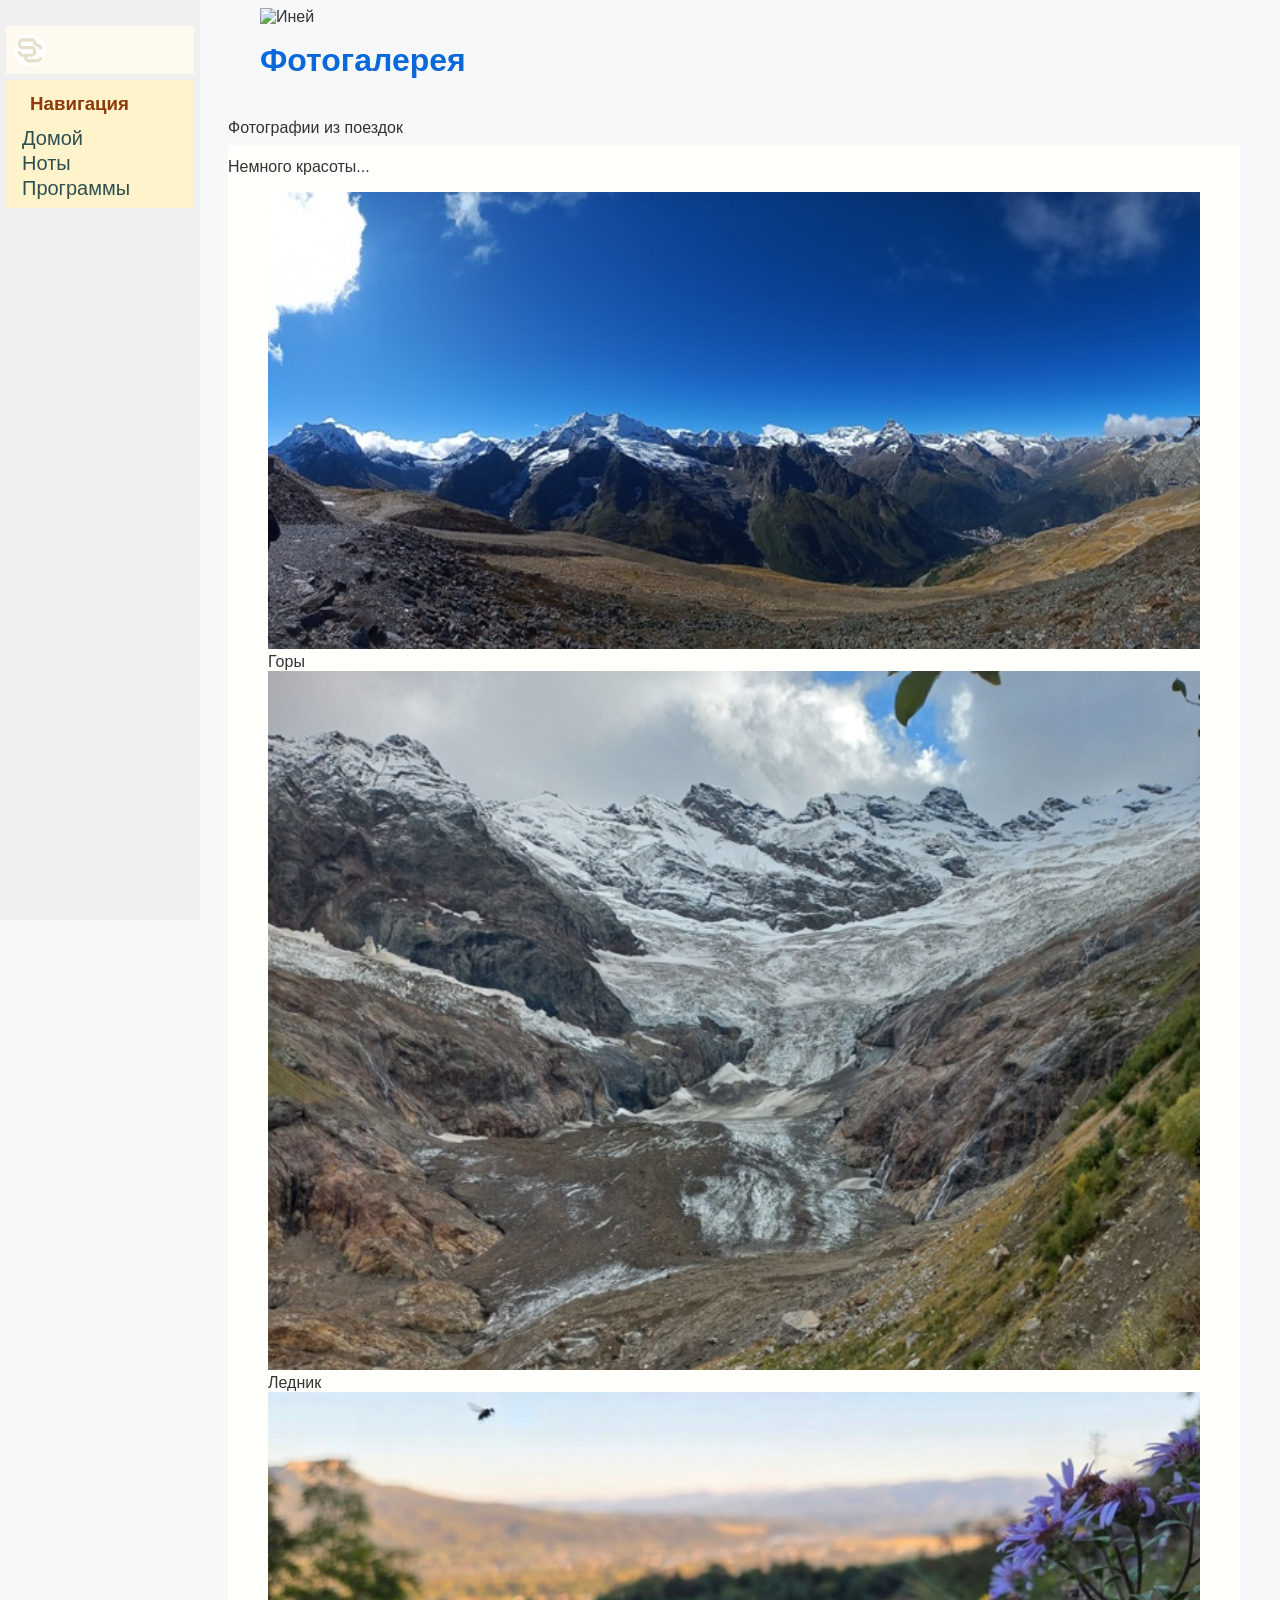
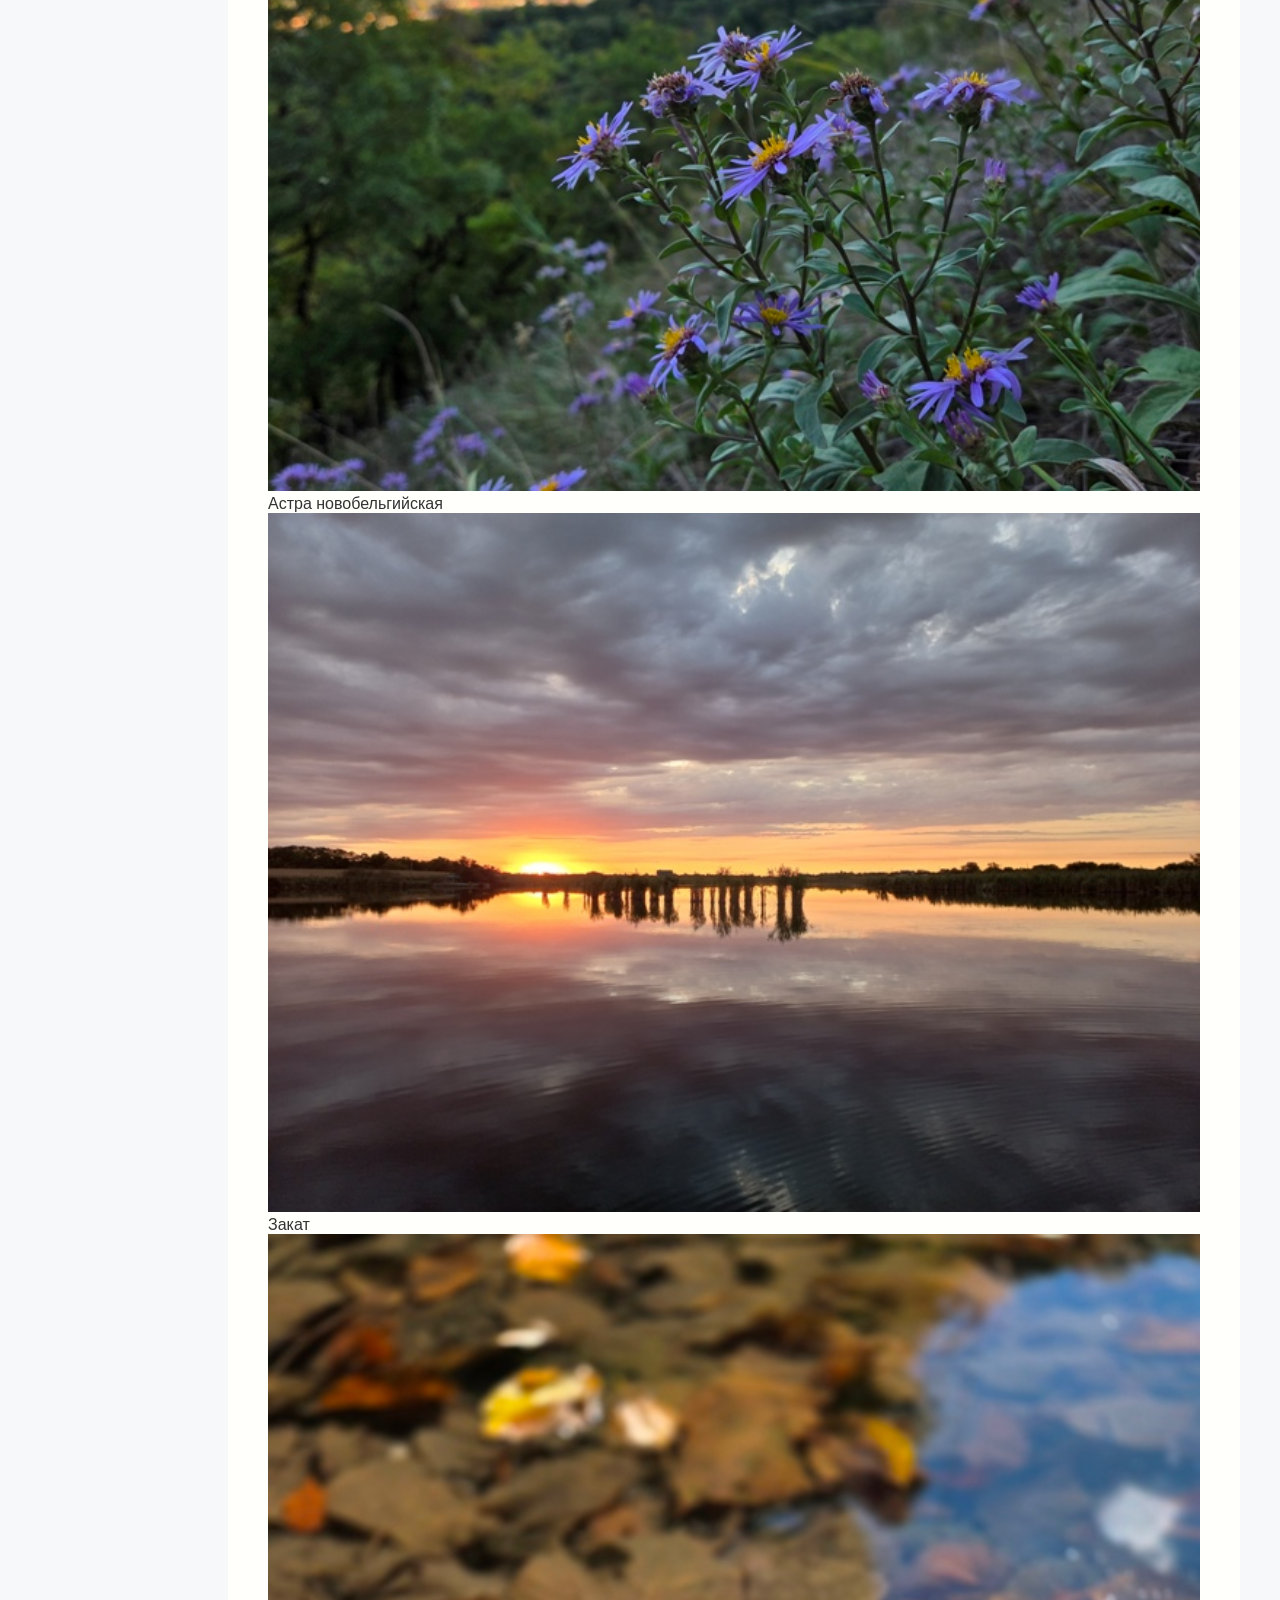
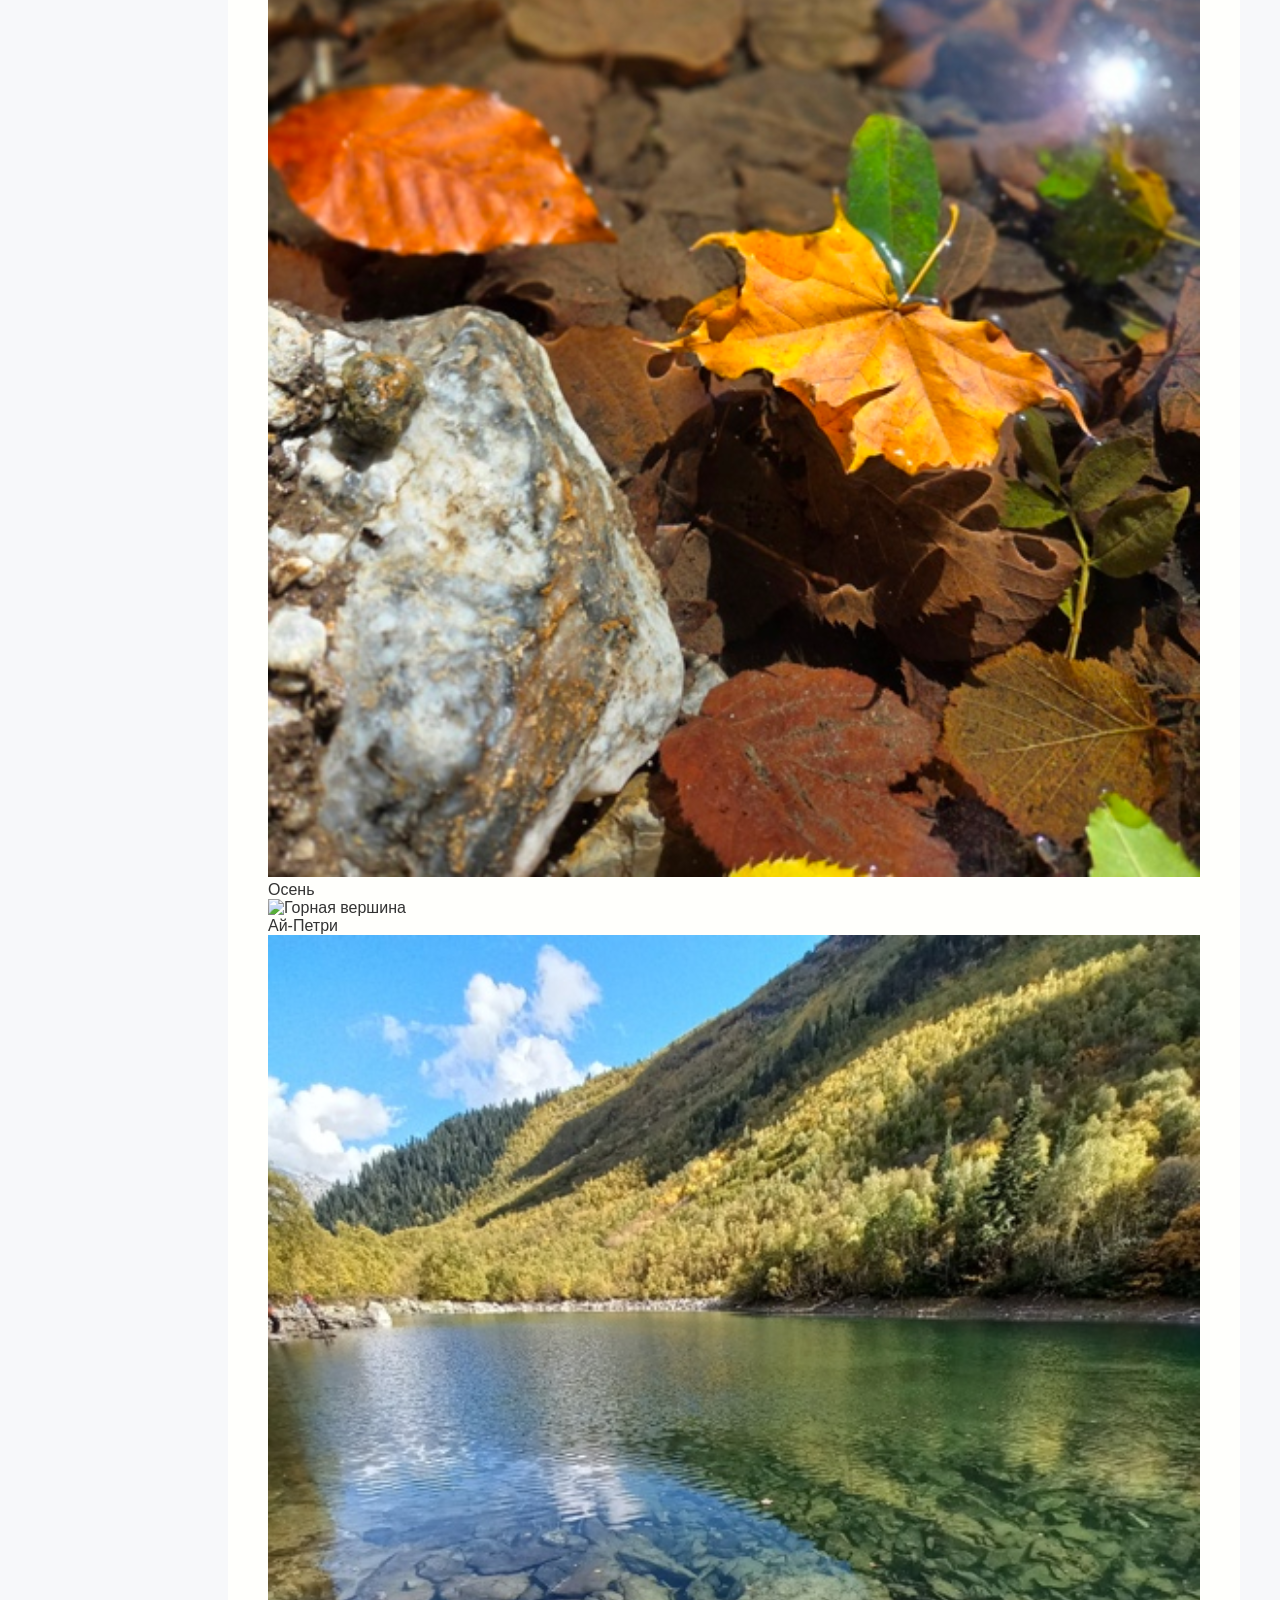
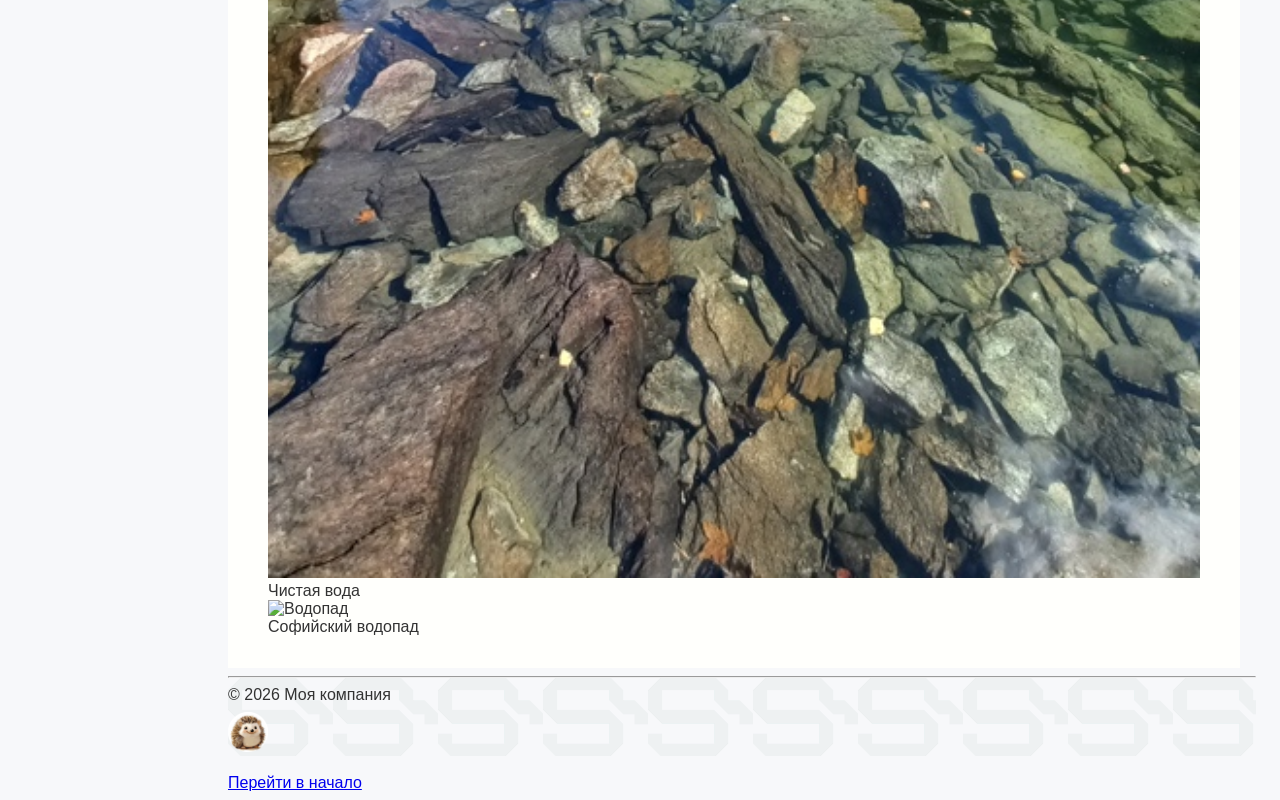
==== image.html @ 54f12079 "multipage" ====
<!DOCTYPE html>		<!-- объявление типа документа для HTML5 -->
<html lang="ru">	<!-- корневой элемент, заключает в себе все содержимое веб-страницы
									lang=".." атрибут для указания языка страницы
									Внутри <html> страница строго делится на две большие зоны:
									невидимую (<head>) и видимую (<body>)-->
<head>	<!-- раздел для заголовка страницы и технической информации
				Внутри контейнера <head> допускается размещать следующие элементы:
				<base>, <basefont>, <bgsound>, <link>, <meta>, <script>, <style>, <title> 
				Содержимое <head> не видимо для посетителей сайта -->
	<!-- тег <meta> - метаданные, которые используются для хранения информации предназначенной для браузеров и поисковых систем -->
	<meta charset="UTF-8"> <!-- charset=".." атрибут задает кодировку документа --> 
	<meta name="viewport" content="width=device-width, initial-scale=1.0">	<!-- настраивает отображение на мобильных устройствах -->
	<!-- Описание страницы (для поисковых систем) -->
	<meta name="description" content="Одинокая страница"> 
	<meta name="keywords" content="HTML, стили, теги, атрибуты">
	<meta name="author" content="Черножуков Сергей">
	
	<title>Картинки</title> <!-- заголовок окна веб-страницы, отображается в левом верхнем углу окна браузера -->
	<link rel="stylesheet" href="style.css"> <!-- Устанавливает связь с внешним документом вроде файла со стилями или со шрифтами -->
</head>

<body>	<!-- Содержимое страницы видимое для посетителей сайта  -->
<!-- Семантические теги: <header>, <main>, <footer> -->
	<header>	<!-- (Шапка) — верхняя часть сайта. Обычно тут логотип, название и главное меню. -->
		<img src="image/rhyme.jpg" height="60" alt="Иней">		
		<h1 id="introduction">Фотогалерея</h1> <!-- Заголовок первого уровня -->
	</header>

	<main>	<!-- Сюда помещаем основную информацию о содержании сайта (очень полезна для поисковых систем). Содержимое должно быть уникальным и не включать типовые блоки вроде шапки сайта, подвала, навигации, боковой панели, формы поиска и т. п.  -->
		<p>Фотографии из поездок</p> 	<!-- <p> параграф текста --> 
	</main>
	
<!-- Сайдбар, обычно тут размещают логотип или главную навигационную панель  -->
	<div class="sidebar">
		<div class="logo">
			<img src="logo_SC.png" height="100%" alt="Логотип">
		</div>
<!-- Навигация по сайту -->
		<nav>
			<h3>Навигация</h3>
			<a href="./index.html">Домой</a>
			<a href="./note.html">Ноты</a>
			<a href="./prog.html">Программы</a>
    </nav>
	</div>		

	<article>

		<p id="beauty">Немного красоты...</p>	
		<!-- Изображение с заголовком -->
		<figure>
			<img src="image/Dombay2.jpg" width="100%" alt="Вид">
			<figcaption>Горы</figcaption>
			<img src="image/glacier.jpg" width="100%" alt="Ледник">
			<figcaption>Ледник</figcaption>		
			<img src="image/symphyotrichum.jpg" width="100%" alt="Цветок">
			<figcaption>Астра новобельгийская</figcaption>
			<img src="image/sunset.jpg" width="100%" alt="Закат">
			<figcaption>Закат</figcaption>
			<img src="image/leaf.jpg" width="100%" alt="Осень">
			<figcaption>Осень</figcaption>
			<img src="image/aipetry.jpg" width="100%" alt="Горная вершина">
			<figcaption>Ай-Петри</figcaption>
			<img src="image/clear_water.jpg" width="100%" alt="Горное озеро">
			<figcaption>Чистая вода</figcaption>
			<img src="image/falls_sofy.jpg" width="100%" alt="Водопад">
			<figcaption>Софийский водопад</figcaption>			
			
		</figure>

	</article>

	
	<footer>	<!-- (Подвал) — самый низ сайта. Контакты, ссылки на соцсети, копирайт. -->

	<hr>		
		<p>© 2026 Моя компания</p>
		<img src="hedgehog.png" width="40px" alt="Ёжик">
	</footer>
	<br>
	<a href="#introduction">Перейти в начало</a>
</body>
</html>
---- style.css ----
html{
	border: 5px;
}

p{
	margin-block-start: 0.5em;
	margin-block-end: 0.5em;	
}

body {
  font-family: Tahoma, Geneva, sans-serif;
	max-width: 1700px;
	margin-left: 0.5rem;
	margin-right: 0.5rem;
  padding-left: 220px;
	padding-right: 1rem;
  background: #f7f8fa;
  color: #333; 
}
header{
	/*border-radius: 12px;*/
  /*box-shadow: 1px 3px 5px rgba(1,1,1,0.5);*/ /*тень*/
	/*background: #8cd8ff;*/ /*f7f7f5*/
	/*text-align: center;	*/
	padding-left: 2rem;
	padding-bottom: 1rem
}
footer{
	background-image: url('logo3.png');
	background-repeat: repeat;	
}

h1{ 
	margin-block-start: 0.5em;
	margin-block-end: 0.5em;
	color: #0969da;
	/*text-align: center;*/
}
h2{
	margin-block-start: 0.5em;
	margin-block-end: 0.5em;
	color: green;
	/*text-align: center;	*/
}
h3{
	padding-left: 1.5rem;
	margin-block-start: 0.5em;
	margin-block-end: 0.5em;
	color: #8f3808;
	/*text-align: center;	*/
}

article {
	background: #fffffc;
	margin-right: 1rem;
	padding-top: 5px;
  padding-bottom: 1rem;	
}

blockquote{
	background: #fffaf0;
}

aside {
	background: #f0f0f0;
	padding: 5px;
	width: 220px;
	float: right;
	height: 100%;
  margin-top: 5px;
  margin-bottom: 10px;
}

/*img{
	max-width: 100%;
	height: 100%;
}*/

.card {
  background: #ffd6bf;
  padding: 1rem;
  border-radius: 10px;
  box-shadow: 2px 4px 5px rgba(0,0,0,0.2);
  margin-top: 5px;
	margin-right: 142px;
}

dd {
	font-style: italic; /* Курсивное начертание текста */
}

dt {
	margin-top: 1em; /* Отступ сверху */
}

/*  при уменьшении ширины окна до 768 пикселей:
	- убрать боковую панель
	- убрать панель навигации
	- уменьшить padding-left
 */
@media (max-width: 768px) {
	.sidebar {
		display: none;
	}
	img {
		display: none;
	}
	aside	{
		display: none;
	}
	body {
		padding-left: 10px;	
	}
	article {
		margin-right: 10px;
	}
}

/* Боковая панель */
.sidebar {
	height: 100%;			/* Полная высота: удалите это, если вы хотите "авто" высота */
	width: 200px;			/* Установите ширину боковой панели */
	position: fixed;	/* Фиксированная боковая панель (остается на месте при прокрутке) */
	z-index: 1;				/* Остается поверх всего */
	top: 0;						/* Остается сверху */
	left: 0;
	background: #f0f0f0;	/* серый*/
	overflow-x: hidden;		/* Отключить горизонтальную прокрутку */
	padding-top: 20px;
}

/* меню навигации */
nav{
	height: auto;	/* высота */
	width: auto;		/*ширина*/
	background: #fff3cc; /* e0ffff ; f7f7f5*/
	margin: 6px;
	padding-top: 4px;
	padding-bottom: 8px;
}
/* Ссылки в меню навигации */
nav a {
  padding: 2px 0px 0px 16px;	/* сверху снизу справа слева? */
  text-decoration: none;
  font-size: 20px;
  color: #2F4F4F;
  display: block;
}
/* При наведении курсора мыши на навигационные ссылки измените их цвет */
nav a:hover {
  color: #5d4073;
}

.logo{
	height: 32px;	/* высота */
	width: auto;		/*ширина*/
	background: #fffaf0;
	margin: 6px;
	padding: 8px;
}

.news{
	height: auto;	/* высота */
	width: auto;		/*ширина*/
	background: #7ea9e6; /* 7cc6c7; 83c3d5*/
	margin: 6px;
	padding-top: 4px;
	padding-bottom: 8px;
	font-size: 16px;
}

/* Настройки таблицы */
.layoutTD {
	width: 100%; /* Ширина всей таблицы */
	border: 1px dashed;
	border-color: blue;
	cellpadding="4";
}

td {
	/*vertical-align: top;  Вертикальное выравнивание в ячейках */
	padding: 5px; /* Поля вокруг ячеек */
}

.leftcol {
	width: 50%; /* Ширина левой колонки */
	background: #fffffc; /* Цвет фона левой колонки */
	border: 1px solid #e6e6e6; /* Параметры рамки */
}
.rightcol {
	width: 50%; /* Ширина правой колонки */
	background: #f0f0f0; /* Цвет фона правой колонки */
	border: 1px solid #e6e6e6; /* Параметры рамки */
}
.spacer {
	width: 10px; /* Расстояние между колонками */
}
.unioncol{
	border-top: 1px solid #ff0000;
	background: #ebfff5;
}

/* Настройки таблицы для разметки*/
.markupTD{
	width: 100%; /* Ширина всей таблицы */
	background: white;
  padding: 1rem;
  border-radius: 8px;
  box-shadow: 1px 1px 1px rgba(0,0,0,0.2);
}
td.leftmark{
	width: 180px; /* Ширина колонки */
	background: #f0f0f0;
}
td.rightmark{
	width: auto; /* Ширина колонки */
	background: #fffffc;
}
.spacemark{
	width: 5px; /* Расстояние между колонками */
}
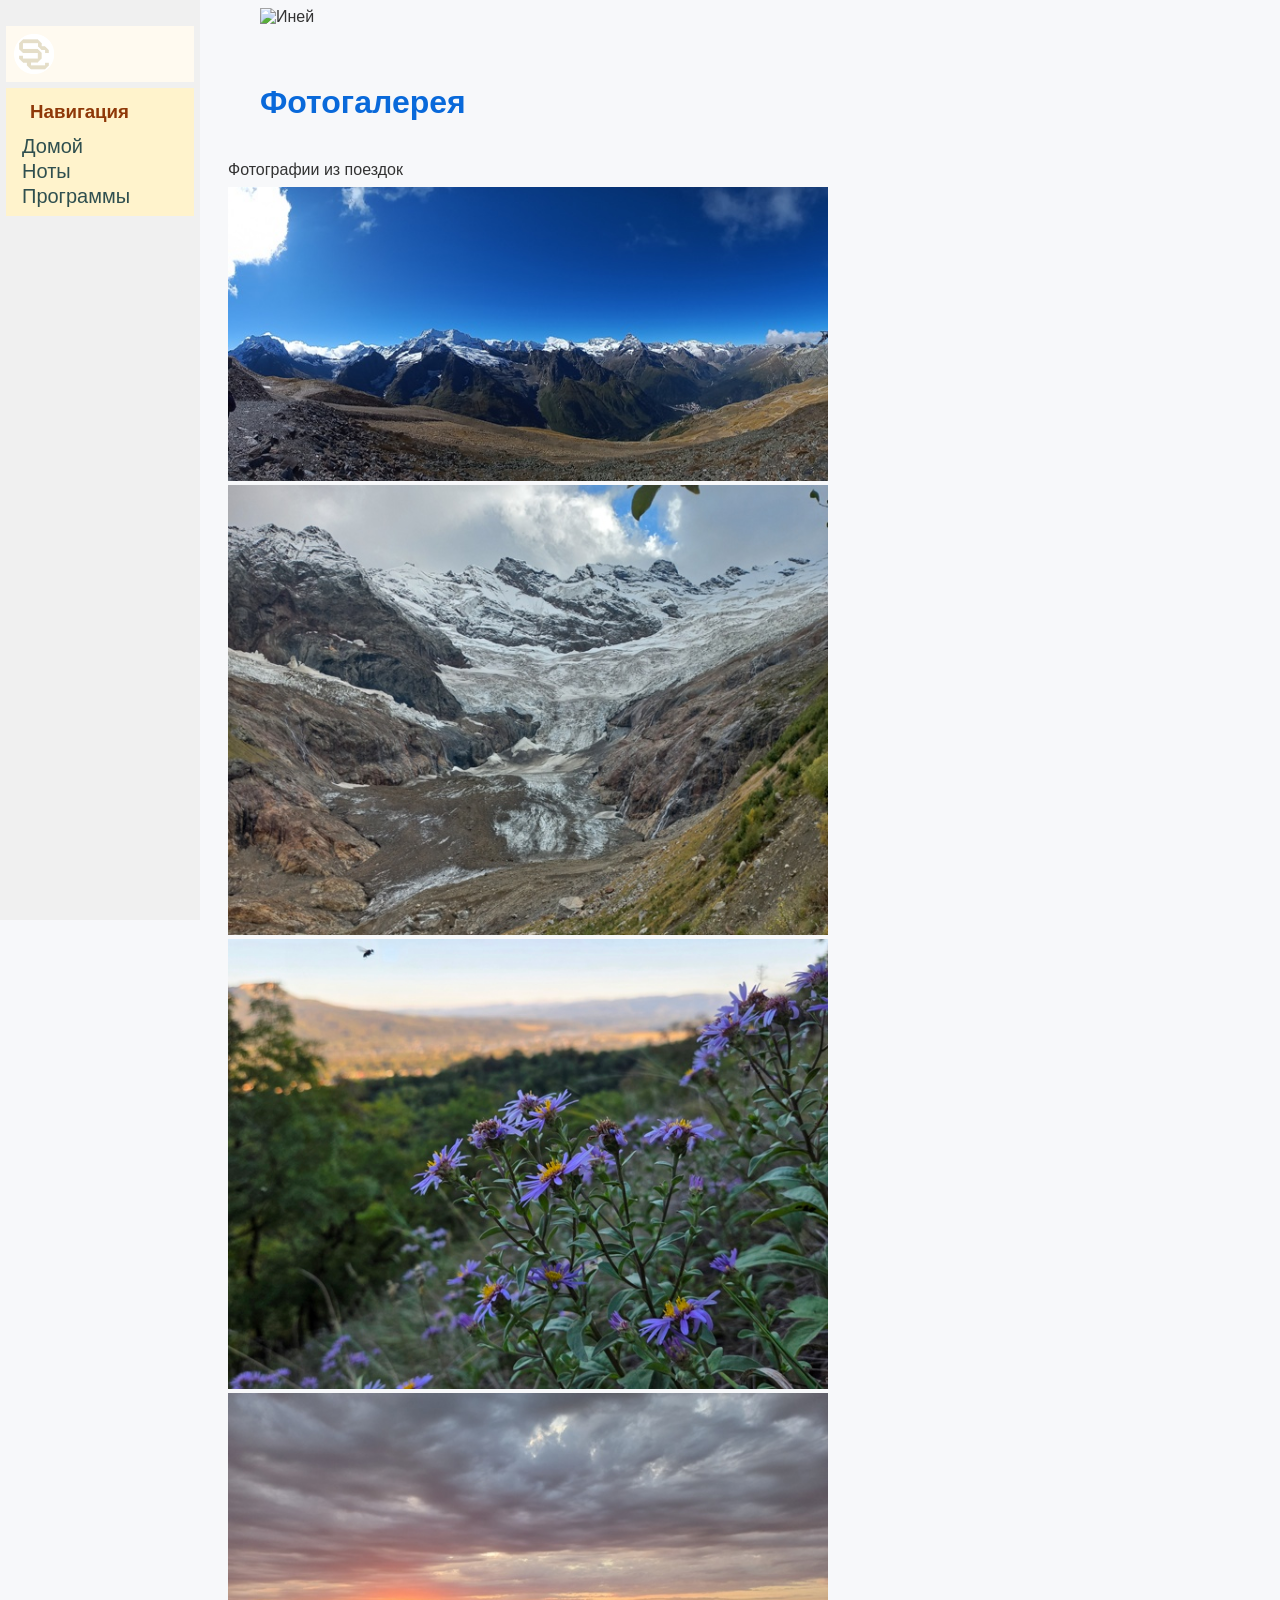
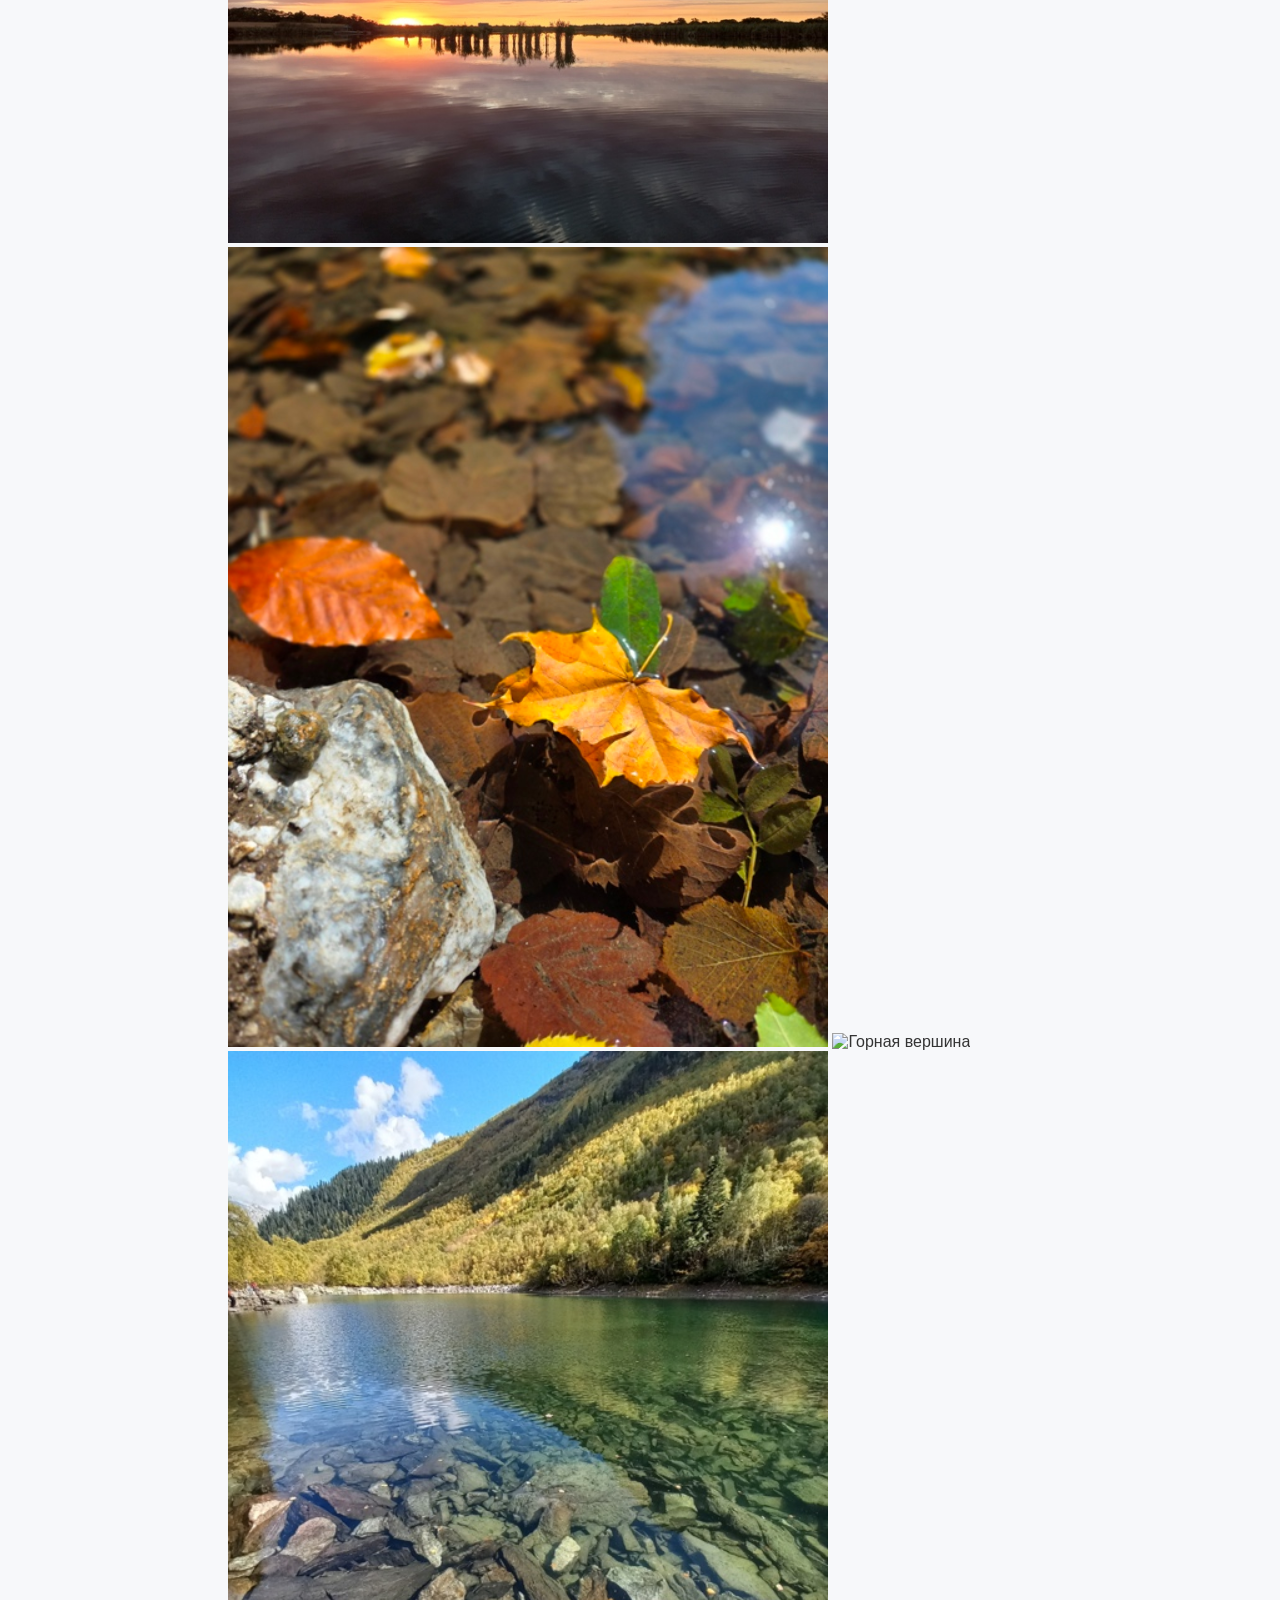
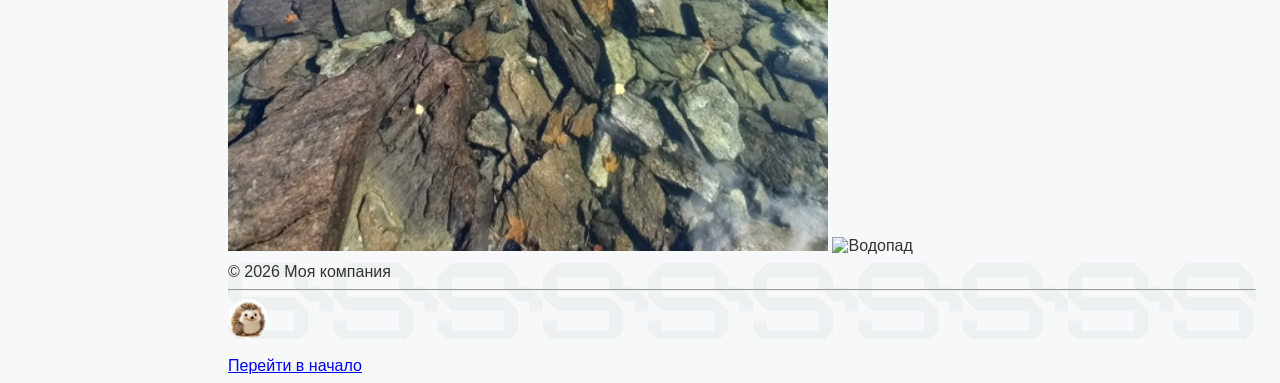
==== commit 0d0ec947: "+note+image" ====
--- a/image.html
+++ b/image.html
@@ -11,7 +11,7 @@
 	<meta charset="UTF-8"> <!-- charset=".." атрибут задает кодировку документа --> 
 	<meta name="viewport" content="width=device-width, initial-scale=1.0">	<!-- настраивает отображение на мобильных устройствах -->
 	<!-- Описание страницы (для поисковых систем) -->
-	<meta name="description" content="Одинокая страница"> 
+	<meta name="description" content="Фото">
 	<meta name="keywords" content="HTML, стили, теги, атрибуты">
 	<meta name="author" content="Черножуков Сергей">
 	
@@ -22,7 +22,9 @@
 <body>	<!-- Содержимое страницы видимое для посетителей сайта  -->
 <!-- Семантические теги: <header>, <main>, <footer> -->
 	<header>	<!-- (Шапка) — верхняя часть сайта. Обычно тут логотип, название и главное меню. -->
-		<img src="image/rhyme.jpg" height="60" alt="Иней">		
+		<div class="img_title">
+			<img src="image/rhyme.jpg" height="60" alt="Иней">			
+		</div>	
 		<h1 id="introduction">Фотогалерея</h1> <!-- Заголовок первого уровня -->
 	</header>
 
@@ -33,7 +35,9 @@
 <!-- Сайдбар, обычно тут размещают логотип или главную навигационную панель  -->
 	<div class="sidebar">
 		<div class="logo">
-			<img src="logo_SC.png" height="100%" alt="Логотип">
+			<div class="img_logo40x40">
+				<img src="logo_SC.png" alt="Логотип">
+			</div>
 		</div>
 <!-- Навигация по сайту -->
 		<nav>
@@ -44,38 +48,42 @@
     </nav>
 	</div>		
 
-	<article>
-
-		<p id="beauty">Немного красоты...</p>	
 		<!-- Изображение с заголовком -->
-		<figure>
-			<img src="image/Dombay2.jpg" width="100%" alt="Вид">
+		<p>
+		<!-- <figure>
+			<img src="image/Dombay2.jpg" width="300" alt="Вид">
 			<figcaption>Горы</figcaption>
-			<img src="image/glacier.jpg" width="100%" alt="Ледник">
+			<img src="image/glacier.jpg" width="300" alt="Ледник">
 			<figcaption>Ледник</figcaption>		
-			<img src="image/symphyotrichum.jpg" width="100%" alt="Цветок">
-			<figcaption>Астра новобельгийская</figcaption>
-			<img src="image/sunset.jpg" width="100%" alt="Закат">
+			<img src="image/symphyotrichum.jpg" width="300" alt="Цветок">
+			<figcaption>Муха</figcaption>
+			<img src="image/sunset.jpg" width="300" alt="Закат">
 			<figcaption>Закат</figcaption>
-			<img src="image/leaf.jpg" width="100%" alt="Осень">
+			<img src="image/leaf.jpg" width="300" alt="Осень">
 			<figcaption>Осень</figcaption>
-			<img src="image/aipetry.jpg" width="100%" alt="Горная вершина">
+			<img src="image/aipetry.jpg" width="300" alt="Горная вершина">
 			<figcaption>Ай-Петри</figcaption>
-			<img src="image/clear_water.jpg" width="100%" alt="Горное озеро">
+			<img src="image/clear_water.jpg" width="300" alt="Горное озеро">
 			<figcaption>Чистая вода</figcaption>
-			<img src="image/falls_sofy.jpg" width="100%" alt="Водопад">
+			<img src="image/falls_sofy.jpg" width="300" alt="Водопад">
 			<figcaption>Софийский водопад</figcaption>			
-			
-		</figure>
-
-	</article>
-
+		</figure> -->
+			<img src="image/Dombay2.jpg" alt="Горы">
+			<img src="image/glacier.jpg" alt="Ледник">
+			<img src="image/symphyotrichum.jpg" alt="Цветок">
+			<img src="image/sunset.jpg" alt="Закат">
+			<img src="image/leaf.jpg" alt="Осень">
+			<img src="image/aipetry.jpg" alt="Горная вершина">
+			<img src="image/clear_water.jpg" alt="Горное озеро">
+			<img src="image/falls_sofy.jpg" alt="Водопад">	
+		</p>
 	
 	<footer>	<!-- (Подвал) — самый низ сайта. Контакты, ссылки на соцсети, копирайт. -->
-
-	<hr>		
 		<p>© 2026 Моя компания</p>
-		<img src="hedgehog.png" width="40px" alt="Ёжик">
+		<hr>
+		<div class="img_logo40x40">
+			<img src="hedgehog.png"alt="Ёжик">		
+		</div>
 	</footer>
 	<br>
 	<a href="#introduction">Перейти в начало</a>
--- a/style.css
+++ b/style.css
@@ -1,5 +1,5 @@
 html{
-	border: 5px;
+	border: 10px;
 }
 
 p{
@@ -15,7 +15,7 @@
   padding-left: 220px;
 	padding-right: 1rem;
   background: #f7f8fa;
-  color: #333; 
+  color: #333;
 }
 header{
 	/*border-radius: 12px;*/
@@ -53,6 +53,8 @@
 article {
 	background: #fffffc;
 	margin-right: 1rem;
+	padding-left: 10px;
+	padding-right: 5px;	
 	padding-top: 5px;
   padding-bottom: 1rem;	
 }
@@ -71,10 +73,26 @@
   margin-bottom: 10px;
 }
 
-/*img{
-	max-width: 100%;
-	height: 100%;
-}*/
+img{
+	width: 100%;	
+	max-width: 600px;
+}
+.img_logo40x40{
+	width: 40px;
+	height:40px;
+}
+.img_title{
+	width: 60px;
+	height:60px;
+}
+.img_dot{
+	height:10px;
+	width: 37px;	
+}
+.foto100x100{
+	width: 100px;
+	height:100px;
+}
 
 .card {
   background: #ffd6bf;
@@ -82,7 +100,7 @@
   border-radius: 10px;
   box-shadow: 2px 4px 5px rgba(0,0,0,0.2);
   margin-top: 5px;
-	margin-right: 142px;
+	margin-right: 140px;
 }
 
 dd {
@@ -98,12 +116,13 @@
 	- убрать панель навигации
 	- уменьшить padding-left
  */
-@media (max-width: 768px) {
+@media (max-width: 700px) {
 	.sidebar {
 		display: none;
 	}
 	img {
-		display: none;
+		/*display: none;*/
+		max-width: 300px;
 	}
 	aside	{
 		display: none;
@@ -152,7 +171,7 @@
 }
 
 .logo{
-	height: 32px;	/* высота */
+	height: 40px;	/* высота */
 	width: auto;		/*ширина*/
 	background: #fffaf0;
 	margin: 6px;
@@ -204,7 +223,7 @@
 .markupTD{
 	width: 100%; /* Ширина всей таблицы */
 	background: white;
-  padding: 1rem;
+  padding: 0.5rem;
   border-radius: 8px;
   box-shadow: 1px 1px 1px rgba(0,0,0,0.2);
 }
@@ -218,4 +237,5 @@
 }
 .spacemark{
 	width: 5px; /* Расстояние между колонками */
-}+}
+/* Настройки таблицы на 3 колонки*/
